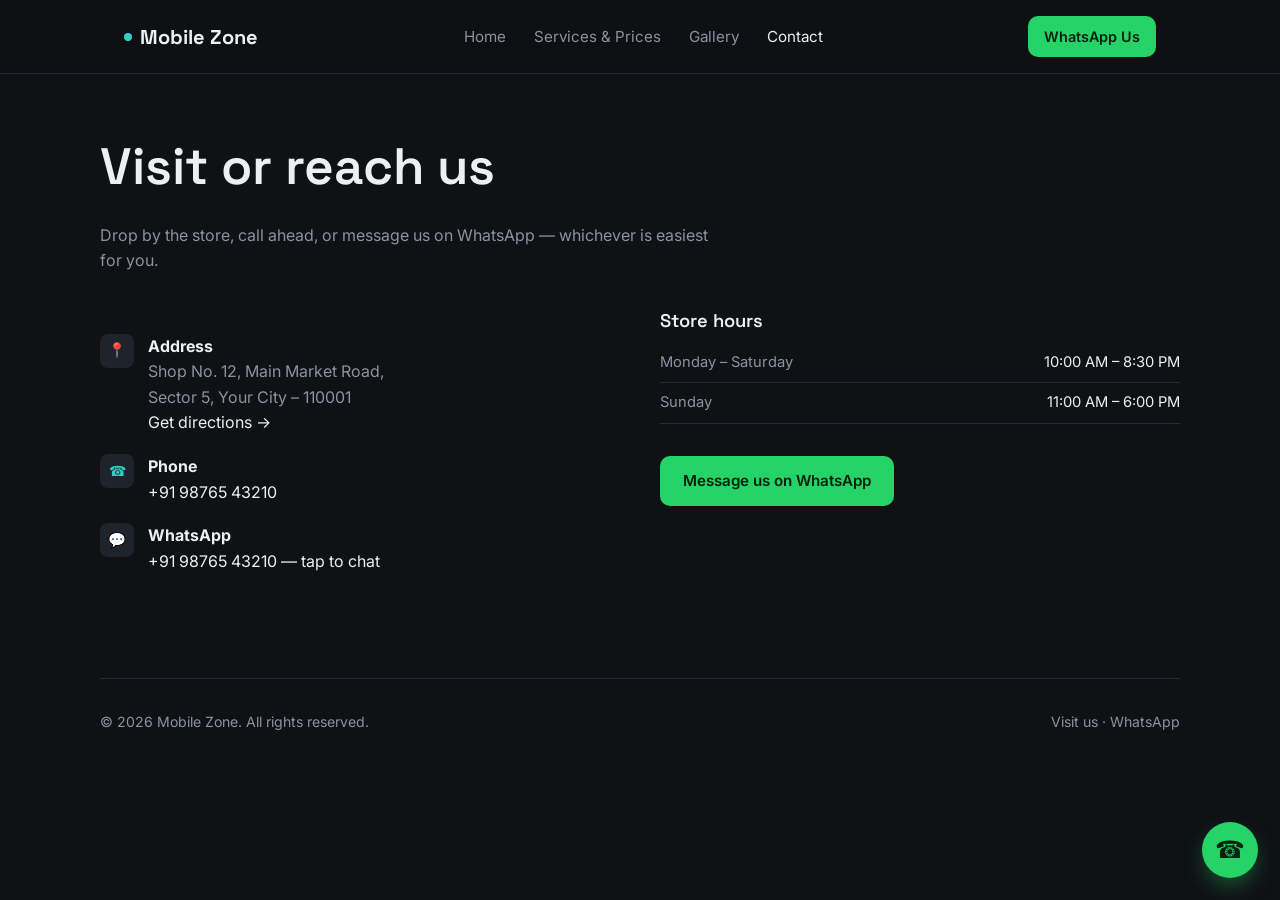
==== contact.html @ 21556bd8 "Add files via upload" ====
<!DOCTYPE html>
<html lang="en">
<head>
<meta charset="UTF-8">
<meta name="viewport" content="width=device-width, initial-scale=1.0">
<title>Contact — Mobile Zone</title>
<meta name="description" content="Visit Mobile Zone or reach us by phone or WhatsApp.">
<link rel="preconnect" href="https://fonts.googleapis.com">
<link rel="preconnect" href="https://fonts.gstatic.com" crossorigin>
<link href="https://fonts.googleapis.com/css2?family=Space+Grotesk:wght@500;600;700&family=Inter:wght@400;500;600&display=swap" rel="stylesheet">
<link rel="stylesheet" href="style.css">
</head>
<body>

<header class="site-header">
  <nav class="nav">
    <a href="index.html" class="brand"><span class="dot"></span> Mobile Zone</a>
    <ul class="nav-links">
      <li><a href="index.html">Home</a></li>
      <li><a href="services.html">Services &amp; Prices</a></li>
      <li><a href="gallery.html">Gallery</a></li>
      <li><a href="contact.html" aria-current="page">Contact</a></li>
    </ul>
    <a class="nav-cta" href="https://wa.me/919876543210" target="_blank" rel="noopener">WhatsApp Us</a>
  </nav>
</header>

<main class="container section">
  <div class="section-head">
    <h1>Visit or reach us</h1>
    <p>Drop by the store, call ahead, or message us on WhatsApp — whichever is easiest for you.</p>
  </div>

  <div class="contact-grid">
    <div>
      <ul class="contact-list">
        <li>
          <span class="icon">📍</span>
          <div>
            <strong>Address</strong><br>
            <span style="color:var(--muted)">
              Shop No. 12, Main Market Road,<br>
              Sector 5, Your City – 110001
            </span><br>
            <a href="https://maps.google.com/?q=Shop+No+12+Main+Market+Road+Sector+5+Your+City" target="_blank" rel="noopener">Get directions →</a>
          </div>
        </li>
        <li>
          <span class="icon">☎</span>
          <div>
            <strong>Phone</strong><br>
            <a href="tel:+919876543210">+91 98765 43210</a>
          </div>
        </li>
        <li>
          <span class="icon">💬</span>
          <div>
            <strong>WhatsApp</strong><br>
            <a href="https://wa.me/919876543210" target="_blank" rel="noopener">+91 98765 43210 — tap to chat</a>
          </div>
        </li>
      </ul>
    </div>

    <div>
      <h3>Store hours</h3>
      <table class="hours-table">
        <tr><td>Monday – Saturday</td><td>10:00 AM – 8:30 PM</td></tr>
        <tr><td>Sunday</td><td>11:00 AM – 6:00 PM</td></tr>
      </table>

      <div style="margin-top:32px;">
        <a class="btn btn-whatsapp" href="https://wa.me/919876543210" target="_blank" rel="noopener">Message us on WhatsApp</a>
      </div>
    </div>
  </div>
</main>

<a class="whatsapp-float" href="https://wa.me/919876543210" target="_blank" rel="noopener" aria-label="Chat on WhatsApp">☎</a>

<footer class="site-footer container">
  <span>© 2026 Mobile Zone. All rights reserved.</span>
  <span><a href="contact.html">Visit us</a> · <a href="https://wa.me/919876543210" target="_blank" rel="noopener">WhatsApp</a></span>
</footer>

</body>
</html>
---- style.css ----
/* ============================================
   Design tokens
   ============================================ */
:root {
  --bg: #0F1115;
  --panel: #171B22;
  --panel-alt: #1E232C;
  --border: #262C36;
  --text: #EDEFF2;
  --muted: #8B93A1;
  --accent: #2FD1C4;
  --accent-dim: #1B4A46;
  --warm: #FFB020;
  --whatsapp: #25D366;

  --font-display: "Space Grotesk", "Segoe UI", sans-serif;
  --font-body: "Inter", "Segoe UI", sans-serif;

  --radius: 10px;
  --max-width: 1080px;
}

* { box-sizing: border-box; }

html { scroll-behavior: smooth; }

body {
  margin: 0;
  background: var(--bg);
  color: var(--text);
  font-family: var(--font-body);
  line-height: 1.6;
  -webkit-font-smoothing: antialiased;
}

a { color: inherit; }

img { max-width: 100%; display: block; }

h1, h2, h3 {
  font-family: var(--font-display);
  line-height: 1.15;
  margin: 0 0 0.5em 0;
  font-weight: 600;
}

h1 { font-size: clamp(2.1rem, 5vw, 3.2rem); }
h2 { font-size: clamp(1.5rem, 3vw, 2.1rem); }
h3 { font-size: 1.15rem; }

p { color: var(--muted); max-width: 62ch; }

.container {
  max-width: var(--max-width);
  margin: 0 auto;
  padding: 0 24px;
}

/* ============================================
   Header / Nav
   ============================================ */
.site-header {
  position: sticky;
  top: 0;
  z-index: 50;
  background: rgba(15, 17, 21, 0.9);
  backdrop-filter: blur(8px);
  border-bottom: 1px solid var(--border);
}

.nav {
  display: flex;
  align-items: center;
  justify-content: space-between;
  padding: 16px 24px;
  max-width: var(--max-width);
  margin: 0 auto;
}

.brand {
  font-family: var(--font-display);
  font-weight: 700;
  font-size: 1.25rem;
  text-decoration: none;
  color: var(--text);
  display: flex;
  align-items: center;
  gap: 8px;
}

.brand .dot {
  width: 8px;
  height: 8px;
  border-radius: 50%;
  background: var(--accent);
  display: inline-block;
}

.nav-links {
  display: flex;
  gap: 28px;
  list-style: none;
  margin: 0;
  padding: 0;
}

.nav-links a {
  text-decoration: none;
  color: var(--muted);
  font-size: 0.95rem;
  transition: color 0.15s ease;
}

.nav-links a:hover,
.nav-links a[aria-current="page"] {
  color: var(--text);
}

.nav-cta {
  background: var(--whatsapp);
  color: #06210F;
  padding: 9px 16px;
  border-radius: var(--radius);
  text-decoration: none;
  font-weight: 600;
  font-size: 0.9rem;
  white-space: nowrap;
}

.menu-toggle {
  display: none;
  background: none;
  border: 1px solid var(--border);
  color: var(--text);
  border-radius: 8px;
  padding: 8px 10px;
  font-size: 1rem;
}

/* ============================================
   Hero (home page)
   ============================================ */
.hero {
  padding: 80px 0 60px;
  display: grid;
  grid-template-columns: 1.1fr 0.9fr;
  gap: 40px;
  align-items: center;
}

.hero-eyebrow {
  color: var(--accent);
  font-size: 0.95rem;
  margin-bottom: 14px;
}

.hero p.lead {
  font-size: 1.1rem;
  color: var(--muted);
  margin-top: 16px;
}

.hero-actions {
  display: flex;
  gap: 14px;
  margin-top: 32px;
  flex-wrap: wrap;
}

.btn {
  display: inline-flex;
  align-items: center;
  gap: 8px;
  padding: 12px 22px;
  border-radius: var(--radius);
  text-decoration: none;
  font-weight: 600;
  font-size: 0.95rem;
  border: 1px solid transparent;
}

.btn-primary {
  background: var(--accent);
  color: #06211F;
}

.btn-outline {
  border-color: var(--border);
  color: var(--text);
}

.btn-whatsapp {
  background: var(--whatsapp);
  color: #06210F;
}

/* Abstract device illustration made with CSS only */
.device-art {
  position: relative;
  height: 340px;
  display: flex;
  align-items: center;
  justify-content: center;
}

.phone-shape {
  width: 160px;
  height: 320px;
  background: var(--panel);
  border: 1px solid var(--border);
  border-radius: 28px;
  position: relative;
  box-shadow: 0 30px 60px -20px rgba(47, 209, 196, 0.25);
}

.phone-shape::before {
  content: "";
  position: absolute;
  top: 22px;
  left: 12px;
  right: 12px;
  bottom: 22px;
  background: linear-gradient(160deg, var(--accent-dim), var(--panel-alt));
  border-radius: 16px;
}

.phone-shape.behind {
  position: absolute;
  transform: rotate(-14deg) translateX(-70px);
  opacity: 0.5;
  z-index: 0;
}

.phone-shape.front {
  z-index: 1;
}

/* ============================================
   Sections & cards
   ============================================ */
.section {
  padding: 64px 0;
}

.section-head {
  margin-bottom: 36px;
  max-width: 640px;
}

.card-grid {
  display: grid;
  grid-template-columns: repeat(3, 1fr);
  gap: 20px;
}

.card {
  background: var(--panel);
  border: 1px solid var(--border);
  border-radius: var(--radius);
  padding: 24px;
}

.card .icon {
  width: 40px;
  height: 40px;
  border-radius: 8px;
  background: var(--accent-dim);
  color: var(--accent);
  display: flex;
  align-items: center;
  justify-content: center;
  font-size: 1.1rem;
  margin-bottom: 16px;
  font-family: var(--font-display);
}

.card p { color: var(--muted); font-size: 0.95rem; margin: 0; }

/* ============================================
   Pricing table (services page)
   ============================================ */
.price-table {
  width: 100%;
  border-collapse: collapse;
  background: var(--panel);
  border: 1px solid var(--border);
  border-radius: var(--radius);
  overflow: hidden;
}

.price-table th,
.price-table td {
  text-align: left;
  padding: 14px 20px;
  border-bottom: 1px solid var(--border);
  font-size: 0.95rem;
}

.price-table th {
  color: var(--muted);
  font-weight: 500;
  background: var(--panel-alt);
}

.price-table tr:last-child td { border-bottom: none; }

.price-table td.price {
  color: var(--warm);
  font-weight: 600;
  white-space: nowrap;
}

.price-group {
  margin-bottom: 44px;
}

.price-group h3 {
  margin-bottom: 14px;
  color: var(--text);
}

.note-box {
  margin-top: 32px;
  padding: 18px 20px;
  border: 1px dashed var(--border);
  border-radius: var(--radius);
  color: var(--muted);
  font-size: 0.9rem;
}

/* ============================================
   Gallery
   ============================================ */
.gallery-grid {
  display: grid;
  grid-template-columns: repeat(3, 1fr);
  gap: 16px;
}

.gallery-tile {
  aspect-ratio: 4 / 3;
  border-radius: var(--radius);
  border: 1px solid var(--border);
  background: linear-gradient(150deg, var(--panel-alt), var(--panel));
  display: flex;
  align-items: center;
  justify-content: center;
  color: var(--muted);
  font-size: 0.85rem;
  overflow: hidden;
}

.gallery-tile img {
  width: 100%;
  height: 100%;
  object-fit: cover;
}

/* ============================================
   Contact page
   ============================================ */
.contact-grid {
  display: grid;
  grid-template-columns: 1fr 1fr;
  gap: 40px;
}

.contact-list {
  list-style: none;
  padding: 0;
  margin: 24px 0 0;
  display: flex;
  flex-direction: column;
  gap: 18px;
}

.contact-list li {
  display: flex;
  gap: 14px;
  align-items: flex-start;
}

.contact-list .icon {
  width: 34px;
  height: 34px;
  flex-shrink: 0;
  border-radius: 8px;
  background: var(--panel-alt);
  color: var(--accent);
  display: flex;
  align-items: center;
  justify-content: center;
  font-family: var(--font-display);
  font-size: 0.9rem;
}

.contact-list a { color: var(--text); text-decoration: none; }
.contact-list a:hover { color: var(--accent); }

.hours-table {
  width: 100%;
  border-collapse: collapse;
  margin-top: 12px;
}

.hours-table td {
  padding: 8px 0;
  border-bottom: 1px solid var(--border);
  color: var(--muted);
  font-size: 0.92rem;
}

.hours-table td:last-child { text-align: right; color: var(--text); }

/* Floating WhatsApp button, all pages */
.whatsapp-float {
  position: fixed;
  bottom: 22px;
  right: 22px;
  background: var(--whatsapp);
  color: #06210F;
  width: 56px;
  height: 56px;
  border-radius: 50%;
  display: flex;
  align-items: center;
  justify-content: center;
  font-size: 1.5rem;
  text-decoration: none;
  box-shadow: 0 10px 24px -6px rgba(37, 211, 102, 0.5);
  z-index: 60;
}

/* ============================================
   Footer
   ============================================ */
.site-footer {
  border-top: 1px solid var(--border);
  padding: 32px 0;
  margin-top: 40px;
  color: var(--muted);
  font-size: 0.88rem;
  display: flex;
  justify-content: space-between;
  flex-wrap: wrap;
  gap: 12px;
}

.site-footer a { color: var(--muted); text-decoration: none; }
.site-footer a:hover { color: var(--text); }

/* ============================================
   Responsive
   ============================================ */
@media (max-width: 860px) {
  .hero { grid-template-columns: 1fr; padding-top: 48px; }
  .device-art { order: -1; height: 220px; }
  .card-grid { grid-template-columns: 1fr; }
  .gallery-grid { grid-template-columns: repeat(2, 1fr); }
  .contact-grid { grid-template-columns: 1fr; }
  .nav-links { display: none; }
  .menu-toggle { display: inline-flex; }
}

@media (max-width: 480px) {
  .gallery-grid { grid-template-columns: 1fr 1fr; }
}

@media (prefers-reduced-motion: reduce) {
  html { scroll-behavior: auto; }
}

:focus-visible {
  outline: 2px solid var(--accent);
  outline-offset: 2px;
}
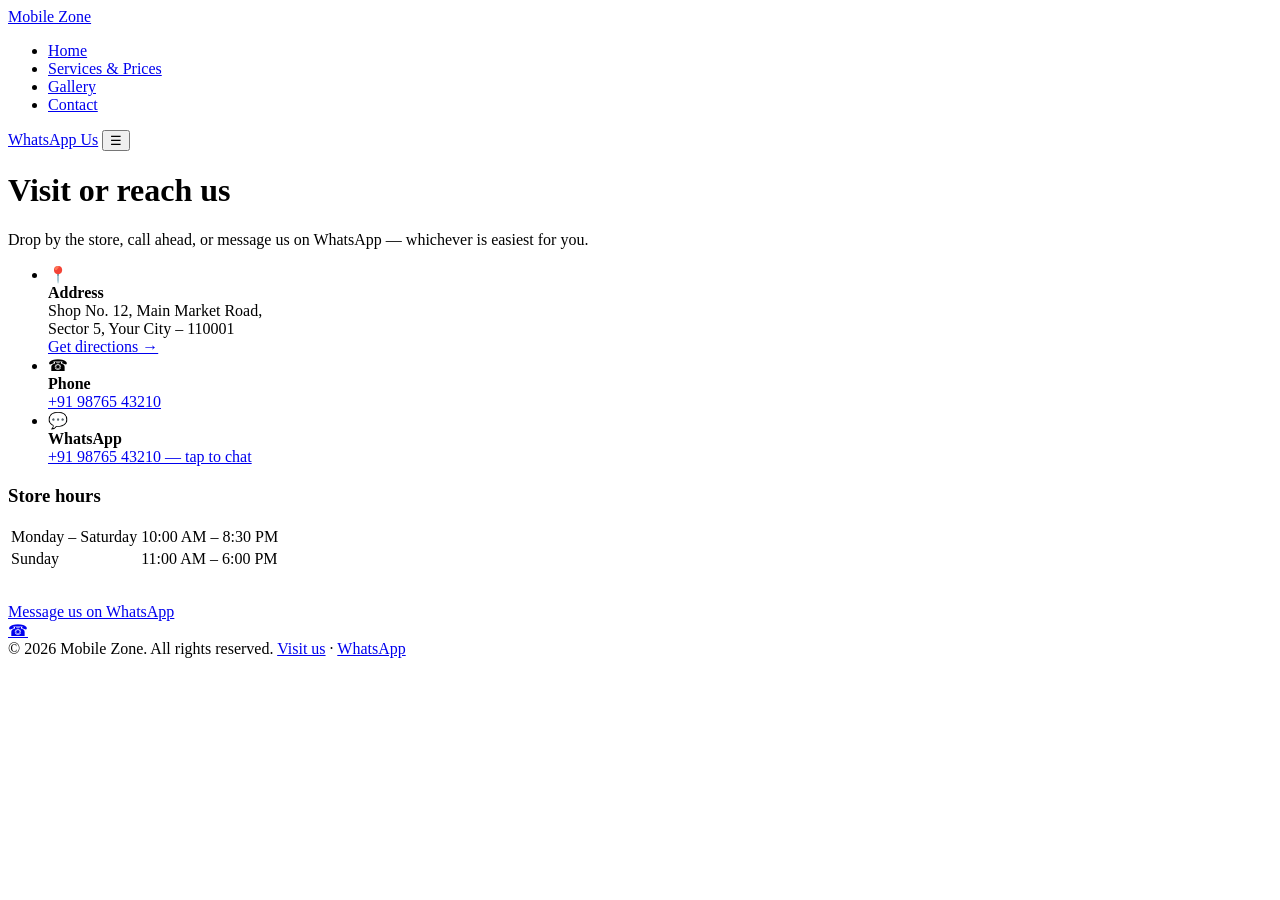
==== commit 9a968ee2: "Rename contact-1.html to contact.html" ====
--- a/contact.html
+++ b/contact.html
@@ -7,7 +7,7 @@
 <meta name="description" content="Visit Mobile Zone or reach us by phone or WhatsApp.">
 <link rel="preconnect" href="https://fonts.googleapis.com">
 <link rel="preconnect" href="https://fonts.gstatic.com" crossorigin>
-<link href="https://fonts.googleapis.com/css2?family=Space+Grotesk:wght@500;600;700&family=Inter:wght@400;500;600&display=swap" rel="stylesheet">
+<link href="https://fonts.googleapis.com/css2?family=Playfair+Display:wght@600;700&family=Inter:wght@400;500;600&display=swap" rel="stylesheet">
 <link rel="stylesheet" href="style.css">
 </head>
 <body>
@@ -15,19 +15,23 @@
 <header class="site-header">
   <nav class="nav">
     <a href="index.html" class="brand"><span class="dot"></span> Mobile Zone</a>
-    <ul class="nav-links">
+    <ul class="nav-links" id="navLinks">
       <li><a href="index.html">Home</a></li>
       <li><a href="services.html">Services &amp; Prices</a></li>
       <li><a href="gallery.html">Gallery</a></li>
       <li><a href="contact.html" aria-current="page">Contact</a></li>
     </ul>
-    <a class="nav-cta" href="https://wa.me/919876543210" target="_blank" rel="noopener">WhatsApp Us</a>
+    <div class="nav-right">
+      <a class="nav-cta" href="https://wa.me/919876543210" target="_blank" rel="noopener">WhatsApp Us</a>
+      <button class="menu-toggle" id="menuToggle" aria-label="Toggle menu" aria-expanded="false">☰</button>
+    </div>
   </nav>
 </header>
 
 <main class="container section">
   <div class="section-head">
     <h1>Visit or reach us</h1>
+    <div class="gold-rule"></div>
     <p>Drop by the store, call ahead, or message us on WhatsApp — whichever is easiest for you.</p>
   </div>
 
@@ -47,17 +51,11 @@
         </li>
         <li>
           <span class="icon">☎</span>
-          <div>
-            <strong>Phone</strong><br>
-            <a href="tel:+919876543210">+91 98765 43210</a>
-          </div>
+          <div><strong>Phone</strong><br><a href="tel:+919876543210">+91 98765 43210</a></div>
         </li>
         <li>
           <span class="icon">💬</span>
-          <div>
-            <strong>WhatsApp</strong><br>
-            <a href="https://wa.me/919876543210" target="_blank" rel="noopener">+91 98765 43210 — tap to chat</a>
-          </div>
+          <div><strong>WhatsApp</strong><br><a href="https://wa.me/919876543210" target="_blank" rel="noopener">+91 98765 43210 — tap to chat</a></div>
         </li>
       </ul>
     </div>
@@ -68,9 +66,8 @@
         <tr><td>Monday – Saturday</td><td>10:00 AM – 8:30 PM</td></tr>
         <tr><td>Sunday</td><td>11:00 AM – 6:00 PM</td></tr>
       </table>
-
       <div style="margin-top:32px;">
-        <a class="btn btn-whatsapp" href="https://wa.me/919876543210" target="_blank" rel="noopener">Message us on WhatsApp</a>
+        <a class="btn btn-primary" href="https://wa.me/919876543210" target="_blank" rel="noopener">Message us on WhatsApp</a>
       </div>
     </div>
   </div>
@@ -83,5 +80,16 @@
   <span><a href="contact.html">Visit us</a> · <a href="https://wa.me/919876543210" target="_blank" rel="noopener">WhatsApp</a></span>
 </footer>
 
+<script>
+  var toggle = document.getElementById('menuToggle');
+  var links = document.getElementById('navLinks');
+  if (toggle) {
+    toggle.addEventListener('click', function () {
+      var isOpen = links.classList.toggle('open');
+      toggle.setAttribute('aria-expanded', isOpen);
+      toggle.textContent = isOpen ? '✕' : '☰';
+    });
+  }
+</script>
 </body>
 </html>
